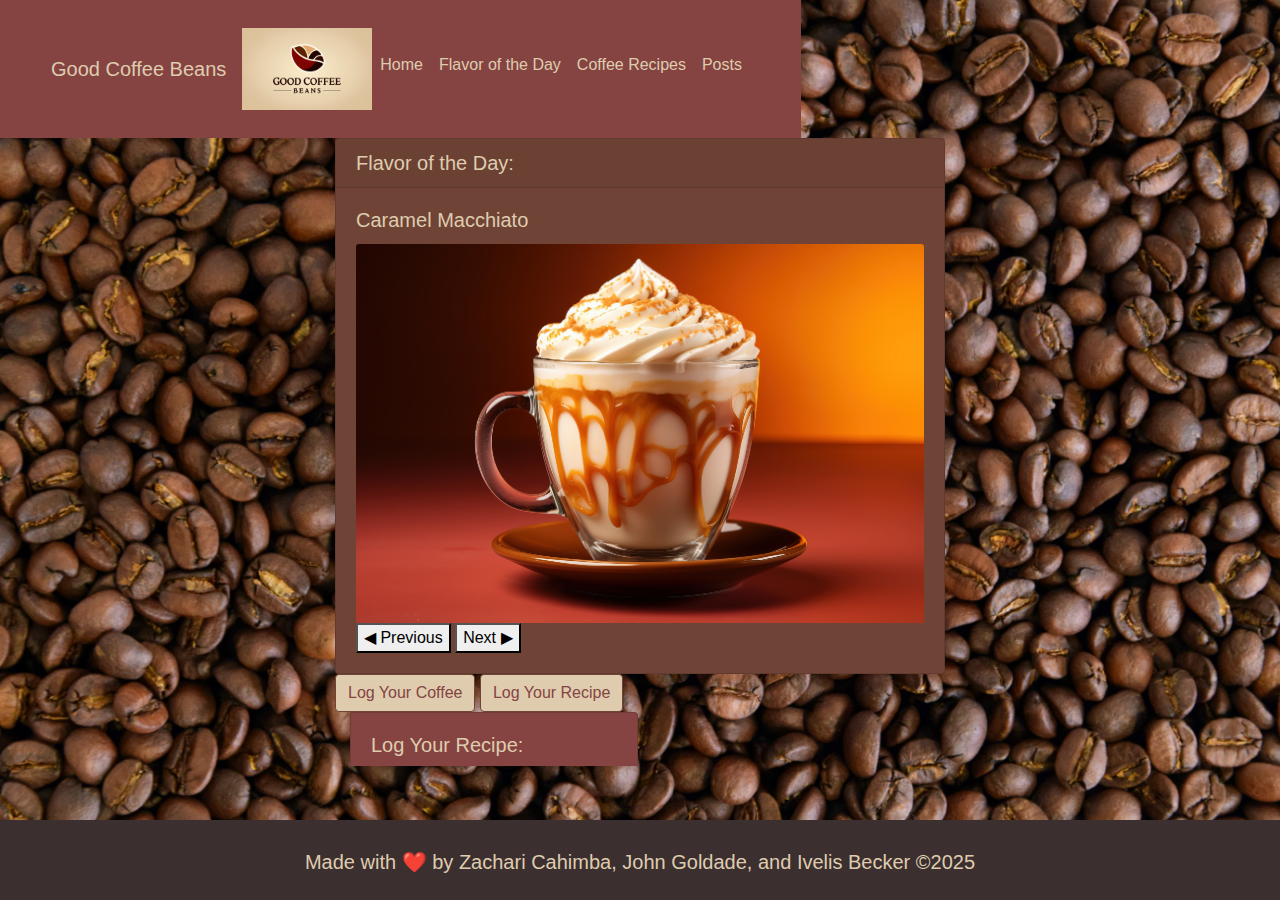
==== index.html @ f3fc2eb4 "Added couple of coffee pictures for Flavor of the Day" ====
<!DOCTYPE html>
<html lang="en">
<head>
    <meta charset="UTF-8">
    <meta name="viewport" content="width=device-width, initial-scale=1.0">
    <title>Good Coffee Beans</title>
    <link rel="stylesheet" href="https://cdn.jsdelivr.net/npm/bootstrap@4.0.0/dist/css/bootstrap.min.css" integrity="sha384-Gn5384xqQ1aoWXA+058RXPxPg6fy4IWvTNh0E263XmFcJlSAwiGgFAW/dAiS6JXm" crossorigin="anonymous">
    <link rel="stylesheet" href="./styles.css">
</head>
<body>
    <header>
      <nav class="navbar navbar-expand-lg" style="background-color: #854442;">
        <div class="container-fluid">
          <a class="navbar-brand" href="index.html" style="color:#DFCCAF">Good Coffee Beans</a>
          <img src="./images/logo.jpg" alt="Bootstrap" width="130" height="82">
          <button class="navbar-toggler" type="button" data-bs-toggle="collapse" data-bs-target="#navbarSupportedContent" aria-controls="navbarSupportedContent" aria-expanded="false" aria-label="Toggle navigation">
            <span class="navbar-toggler-icon"></span>
          </button>
          <div class="collapse navbar-collapse" id="navbarSupportedContent">
            <ul class="navbar-nav me-auto mb-2 mg-lg-0">
              <li class="nav-item">
                <a class="nav-link active" aria-current="page" href="index.html" style="color:#DFCCAF;">Home</a>
              </li>
              <li class="nav-item">
                <a class="nav-link" href="#randomFlavorOfTheDay" style="color:#DFCCAF;">Flavor of the Day</a>
              </li>
              <li class="nav-item">
                <a class="nav-link" href="#" style="color:#DFCCAF;">Coffee Recipes</a>
              </li>
              <li class="nav-item">
                <a class="nav-link" href="./coffee_list.html" style="color:#DFCCAF;">Posts</a>
              </li>
            </ul>
          </div>
        </div>
      </nav>
    </header>
    <main> 
        <div class="col-sm-6 container" id="randomFlavorOfTheDay" style="color: #DFCCAF;">
          <div class="card" style="background-color: #6F4436;">
            <h5 class="card-header">Flavor of the Day:</h5>
            <div class="card-body">
              <h5 class="card-title">Caramel Macchiato</h5>
              <img src="./images/caramel_macchiato.jpg" class="card-img-top" id="coffee" alt="caramel_macchiato">
              <div class="wrapper">
                <div class="carouselbox" aria-role="img" aria-label="carousel">
                  <button class="prev">
                    ◀ Previous
                  </button>
                  <button class="next">
                    Next ▶ 
                  </button>
                </div> 
              </div>
            </div>
          </div>

        <section class="buttons">
          <button class="btn btn-primary" type="submit" class="btn btn-primary" href="#" role="button" style="color: #854442; border-color: #6F4436; background-color: #DFCCAF;">Log Your Coffee</button>
          <button class="btn btn-primary" type="submit" class="btn btn-primary" href="#YourRecipe" role="button" style="color: #854442; border-color: #6F4436; background-color: #DFCCAF;">Log Your Recipe</button>
        </section>

        <section class="randomRecipesByUsers">

        </section>
        <section class="YourRecipe">
          <div class="container" id="randomFlavorOfTheDay">
            <div class="card" style="width: 18rem; background-color: #854442;">
              <div class="card-body">
                <h5 class="card-title">Log Your Recipe:</h5>
                <form>
                  <div class="mb-3">
                    <label for="recipeTitle" class="form-label">Title:</label>
                    <input
                      type="name"
                      class="form-control"
                      id="recipeTitle"
                      placeholder="Caramel Macchiato"
                    />
                    <div class="invalid-feedback">Please provide a title.</div>
                  </div>
                  <div class="mb-3">
                    <label for="ingredients" class="form-label">Ingredients: </label>
                    <textarea class="form-control" id="recipe" rows="3"></textarea>
                  </div>
                  <div class="mb-3">
                    <label for="instructions" class="form-label">Instructions: </label>
                    <textarea class="form-control" id="recipe" rows="3"></textarea>
                  </div>
                  <div class="col-12">
                    <button class="btn btn-primary" type="submit" style="background-color:#DFCCAF; color:#3C2F2F; border-color: #6F4436;">Submit</button>
                  </div>
                </form>
        </section>
    </main>
    <footer> 
        <h5>Made with ❤️ by Zachari Cahimba, John Goldade, and Ivelis Becker &copy2025</h5>
    </footer>
    <script src="./scripts.js"></script>
</body>
</html>
---- styles.css ----
:root {
    --blackCoffee: #3C2F2F;
    --brandy: #854442;
    --desertSand: #DFCCAF;
    --coffee: #6F4436;
    --paleTaupe: #BE9B7B;
}

body {
    display: flex;
    flex-direction: row;
    flex-wrap: wrap;
    background-image: url('images/PIXNIO-coffee.jpg');
    background-size: cover;
    background-attachment: fixed;
}

main {
    height: calc(100vh - 17rem);
    overflow-y: scroll;
}


header {
    color: var(--desertSand);
    text-align: center;
    padding: 20px;
    background-color: var(--brandy);
}

footer {
    color: var(--desertSand);
    text-align: center;
    padding: 30px;
    background-color: var(--blackCoffee);
    width: 100%;
    position: fixed;
    top: calc(100% - 5rem);
}
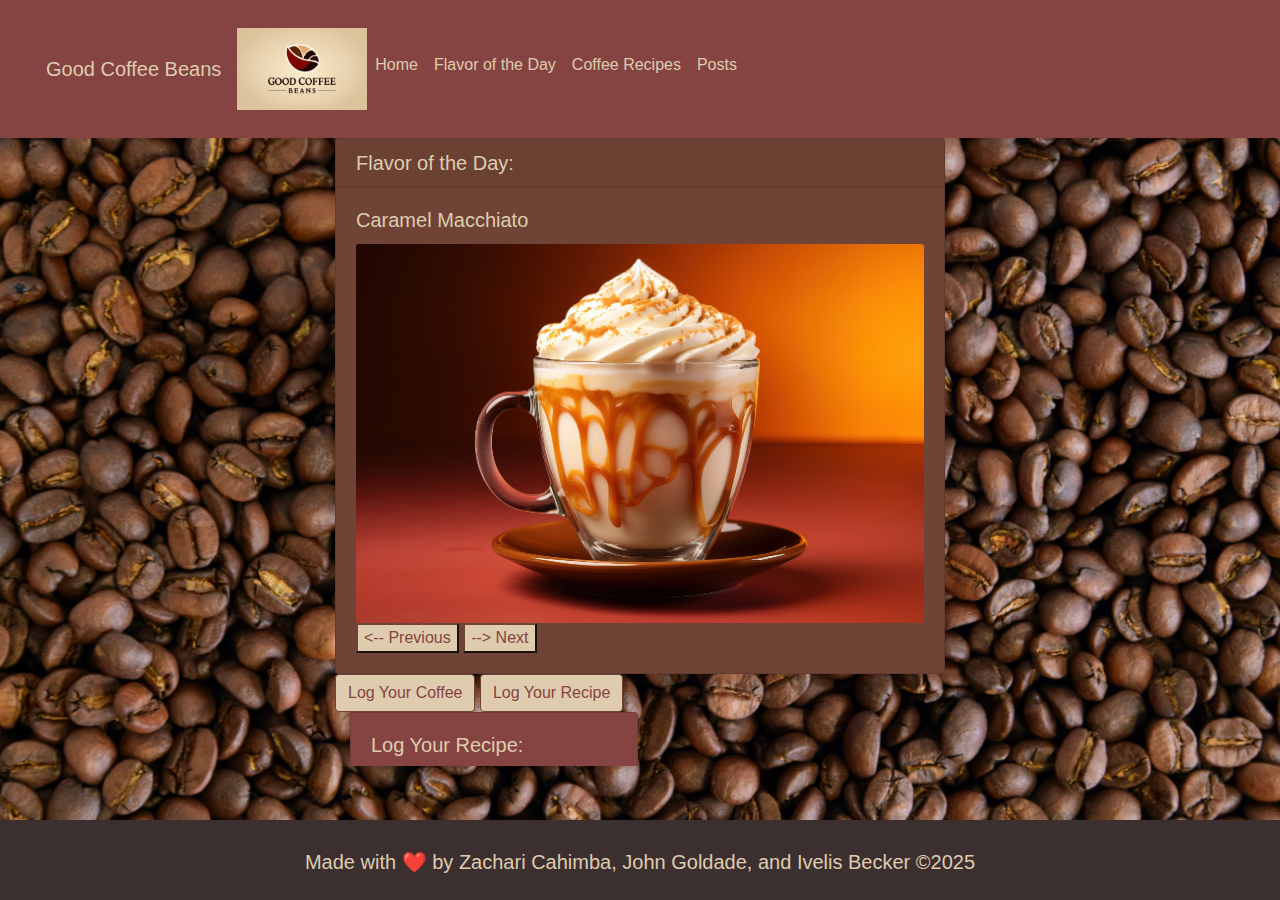
==== commit 839c2907: "Merge pull request #40 from zaccahimba/coffee_feature" ====
--- a/index.html
+++ b/index.html
@@ -5,15 +5,16 @@
     <meta name="viewport" content="width=device-width, initial-scale=1.0">
     <title>Good Coffee Beans</title>
     <link rel="stylesheet" href="https://cdn.jsdelivr.net/npm/bootstrap@4.0.0/dist/css/bootstrap.min.css" integrity="sha384-Gn5384xqQ1aoWXA+058RXPxPg6fy4IWvTNh0E263XmFcJlSAwiGgFAW/dAiS6JXm" crossorigin="anonymous">
+    <script src="https://cdn.jsdelivr.net/npm/bootstrap@5.3.3/dist/js/bootstrap.bundle.min.js" integrity="sha384-YvpcrYf0tY3lHB60NNkmXc5s9fDVZLESaAA55NDzOxhy9GkcIdslK1eN7N6jIeHz" crossorigin="anonymous"></script>
     <link rel="stylesheet" href="./styles.css">
 </head>
 <body>
-    <header>
-      <nav class="navbar navbar-expand-lg" style="background-color: #854442;">
+    <header class="container-fluid">
+      <nav class="navbar navbar-expand-lg navbar-dark">
         <div class="container-fluid">
           <a class="navbar-brand" href="index.html" style="color:#DFCCAF">Good Coffee Beans</a>
           <img src="./images/logo.jpg" alt="Bootstrap" width="130" height="82">
-          <button class="navbar-toggler" type="button" data-bs-toggle="collapse" data-bs-target="#navbarSupportedContent" aria-controls="navbarSupportedContent" aria-expanded="false" aria-label="Toggle navigation">
+          <button class="navbar-toggler border border-light " type="button" data-bs-toggle="collapse" data-bs-target="#navbarSupportedContent" aria-controls="navbarSupportedContent" aria-expanded="false" aria-label="Toggle navigation">
             <span class="navbar-toggler-icon"></span>
           </button>
           <div class="collapse navbar-collapse" id="navbarSupportedContent">
@@ -25,10 +26,10 @@
                 <a class="nav-link" href="#randomFlavorOfTheDay" style="color:#DFCCAF;">Flavor of the Day</a>
               </li>
               <li class="nav-item">
-                <a class="nav-link" href="#" style="color:#DFCCAF;">Coffee Recipes</a>
+                <a class="nav-link" href="./coffee_list.html#d2" style="color:#DFCCAF;">Coffee Recipes</a>
               </li>
               <li class="nav-item">
-                <a class="nav-link" href="./coffee_list.html" style="color:#DFCCAF;">Posts</a>
+                <a class="nav-link" href="./coffee_list.html#d1" style="color:#DFCCAF;">Posts</a>
               </li>
             </ul>
           </div>
@@ -40,16 +41,24 @@
           <div class="card" style="background-color: #6F4436;">
             <h5 class="card-header">Flavor of the Day:</h5>
             <div class="card-body">
-              <h5 class="card-title">Caramel Macchiato</h5>
-              <img src="./images/caramel_macchiato.jpg" class="card-img-top" id="coffee" alt="caramel_macchiato">
+              <h5 class="card-title" id="coffeeName">Caramel Macchiato</h5>
+              <img src="./images/caramel_macchiato.jpg" class="card-img-top img" id="coffee" alt="caramel_macchiato">
               <div class="wrapper">
                 <div class="carouselbox" aria-role="img" aria-label="carousel">
-                  <button class="prev">
-                    ◀ Previous
+                  <button class="prev" style="background-color: #DFCCAF; color:#854442; border-color: #6F4436;">
+                   <-- Previous
                   </button>
-                  <button class="next">
-                    Next ▶ 
+                  <button class="next" style="background-color: #DFCCAF; color:#854442; border-color: #6F4436;">
+                    --> Next
                   </button>
+                  <!-- <button class="carousel-control-prev" type="button" data-bs-target="#carouselExampleIndicators" data-bs-slide="prev">
+                    <span class="carousel-control-prev-icon" aria-hidden="true"></span>
+                    <span class="visually-hidden">Previous</span>
+                  </button>
+                  <button class="carousel-control-next" type="button" data-bs-target="#carouselExampleIndicators" data-bs-slide="next">
+                    <span class="carousel-control-next-icon" aria-hidden="true"></span>
+                    <span class="visually-hidden">Next</span>
+                  </button> -->
                 </div> 
               </div>
             </div>
--- a/styles.css
+++ b/styles.css
@@ -37,3 +37,73 @@
     position: fixed;
     top: calc(100% - 5rem);
 }
+
+{box-sizing: border-box;}
+
+/* Button used to open the coffee log form - fixed at the bottom of the page */
+.open-button {
+  background-color: #555;
+  color: white;
+  padding: 16px 20px;
+  border: none;
+  cursor: pointer;
+  opacity: 0.8;
+  position: fixed;
+  bottom: 23px;
+  right: 28px;
+  width: 280px;
+}
+
+/* The popup form - hidden by default */
+.form-popup {
+  display: none;
+  position: fixed;
+  bottom: 0;
+  right: 15px;
+  border: 3px solid #f1f1f1;
+  z-index: 9;
+}
+
+/* Add styles to the form container */
+.form-container {
+  max-width: 300px;
+  padding: 10px;
+  background-color: white;
+}
+
+/* Full-width input fields */
+.form-container input[type=text], .form-container input[type=password] {
+  width: 100%;
+  padding: 15px;
+  margin: 5px 0 22px 0;
+  border: none;
+  background: #f1f1f1;
+}
+
+/* When the inputs get focus, do something */
+.form-container input[type=text]:focus, .form-container input[type=password]:focus {
+  background-color: #ddd;
+  outline: none;
+}
+
+/* Set a style for the submit/login button */
+.form-container .btn {
+  background-color: #04AA6D;
+  color: white;
+  padding: 16px 20px;
+  border: none;
+  cursor: pointer;
+  width: 100%;
+  margin-bottom:10px;
+  opacity: 0.8;
+}
+
+/* Add a red background color to the cancel button */
+.form-container .cancel {
+  background-color: red;
+}
+
+/* Add some hover effects to buttons */
+.form-container .btn:hover, .open-button:hover {
+  opacity: 1;
+}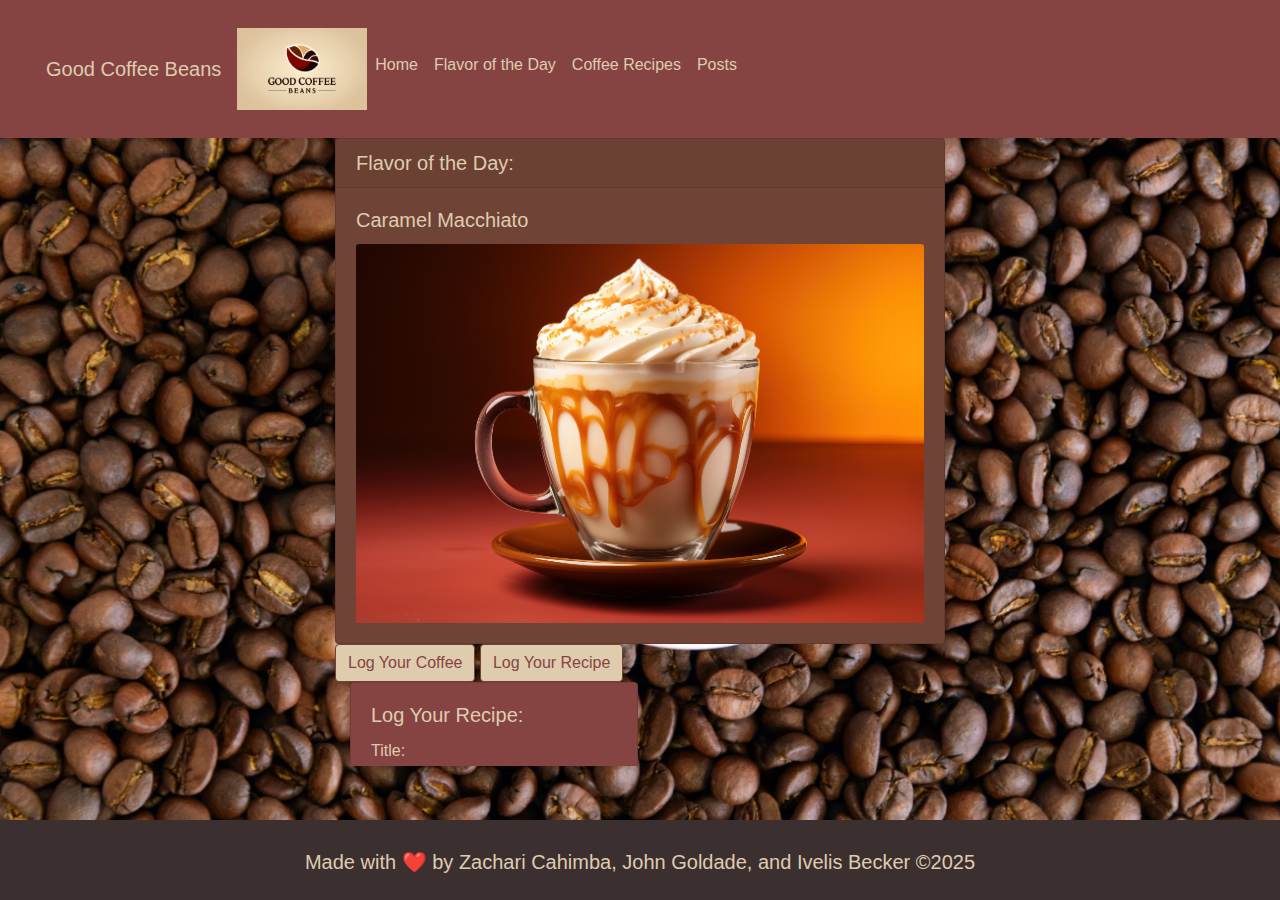
==== commit ef487ba8: "Fixing error in styles.css and index.html" ====
--- a/index.html
+++ b/index.html
@@ -45,12 +45,12 @@
               <img src="./images/caramel_macchiato.jpg" class="card-img-top img" id="coffee" alt="caramel_macchiato">
               <div class="wrapper">
                 <div class="carouselbox" aria-role="img" aria-label="carousel">
-                  <button class="prev" style="background-color: #DFCCAF; color:#854442; border-color: #6F4436;">
+                  <!-- <button class="prev" style="background-color: #DFCCAF; color:#854442; border-color: #6F4436;">
                    <-- Previous
                   </button>
                   <button class="next" style="background-color: #DFCCAF; color:#854442; border-color: #6F4436;">
-                    --> Next
-                  </button>
+                     Next
+                  </button> -->
                   <!-- <button class="carousel-control-prev" type="button" data-bs-target="#carouselExampleIndicators" data-bs-slide="prev">
                     <span class="carousel-control-prev-icon" aria-hidden="true"></span>
                     <span class="visually-hidden">Previous</span>
--- a/styles.css
+++ b/styles.css
@@ -20,6 +20,11 @@
     overflow-y: scroll;
 }
 
+.img {
+    max-height: 2000px;
+    max-width: 2000px;
+}
+
 
 header {
     color: var(--desertSand);
@@ -38,7 +43,7 @@
     top: calc(100% - 5rem);
 }
 
-{box-sizing: border-box;}
+/* {box-sizing: border-box;} */
 
 /* Button used to open the coffee log form - fixed at the bottom of the page */
 .open-button {
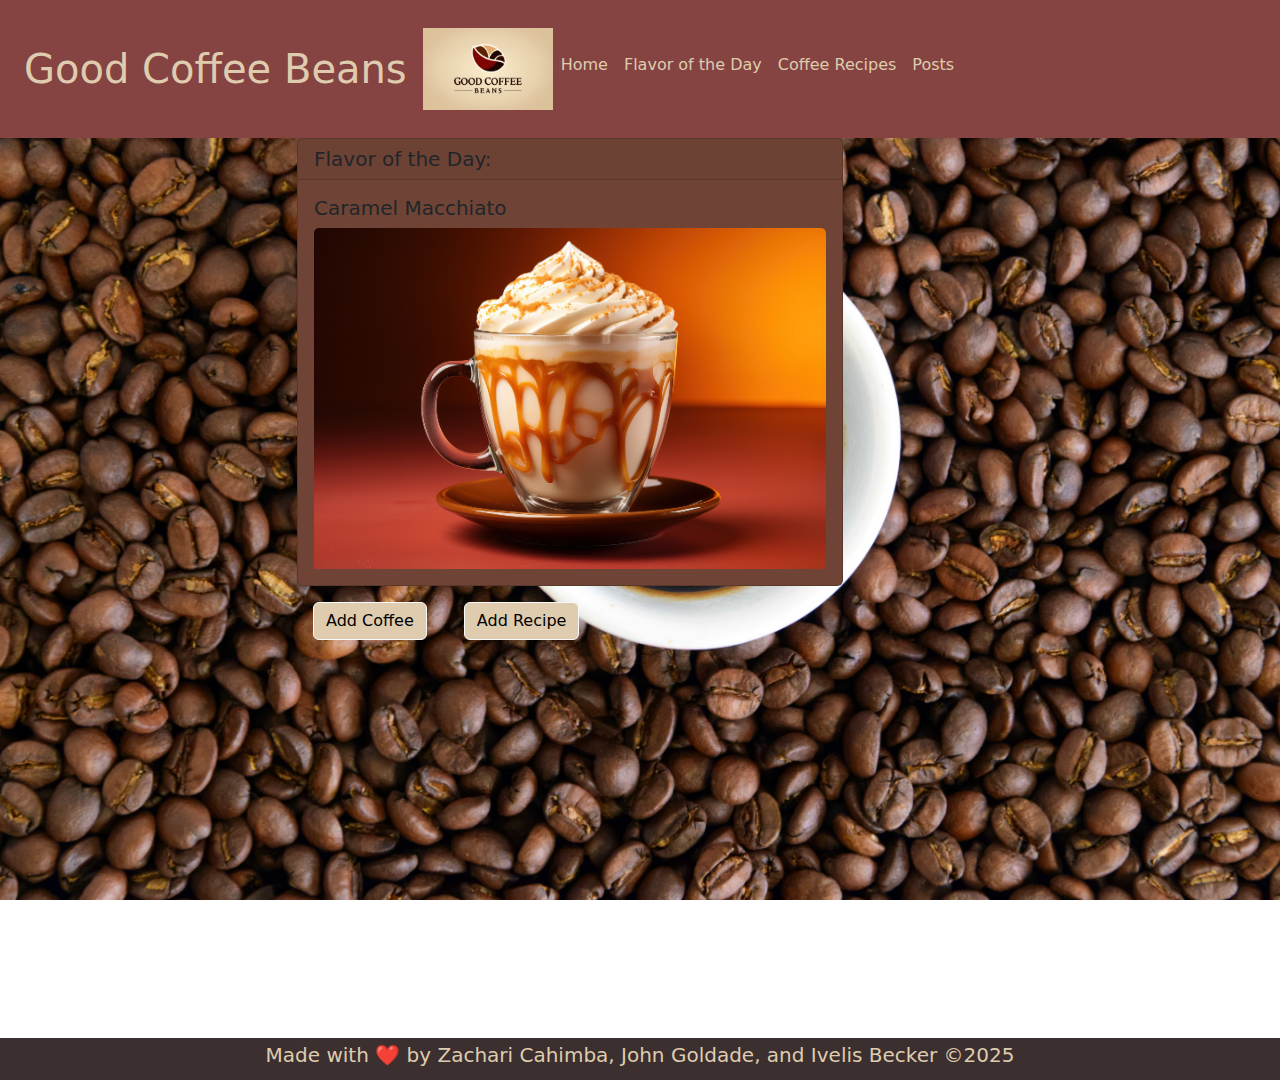
==== commit 80bea132: "Merge pull request #46 from zaccahimba/delete-btn" ====
--- a/index.html
+++ b/index.html
@@ -4,7 +4,7 @@
     <meta charset="UTF-8">
     <meta name="viewport" content="width=device-width, initial-scale=1.0">
     <title>Good Coffee Beans</title>
-    <link rel="stylesheet" href="https://cdn.jsdelivr.net/npm/bootstrap@4.0.0/dist/css/bootstrap.min.css" integrity="sha384-Gn5384xqQ1aoWXA+058RXPxPg6fy4IWvTNh0E263XmFcJlSAwiGgFAW/dAiS6JXm" crossorigin="anonymous">
+    <link href="https://cdn.jsdelivr.net/npm/bootstrap@5.3.3/dist/css/bootstrap.min.css" rel="stylesheet" integrity="sha384-QWTKZyjpPEjISv5WaRU9OFeRpok6YctnYmDr5pNlyT2bRjXh0JMhjY6hW+ALEwIH" crossorigin="anonymous">
     <script src="https://cdn.jsdelivr.net/npm/bootstrap@5.3.3/dist/js/bootstrap.bundle.min.js" integrity="sha384-YvpcrYf0tY3lHB60NNkmXc5s9fDVZLESaAA55NDzOxhy9GkcIdslK1eN7N6jIeHz" crossorigin="anonymous"></script>
     <link rel="stylesheet" href="./styles.css">
 </head>
@@ -12,7 +12,7 @@
     <header class="container-fluid">
       <nav class="navbar navbar-expand-lg navbar-dark">
         <div class="container-fluid">
-          <a class="navbar-brand" href="index.html" style="color:#DFCCAF">Good Coffee Beans</a>
+          <a class="navbar-brand fs-1" href="index.html" style="color:#DFCCAF">Good Coffee Beans</a>
           <img src="./images/logo.jpg" alt="Bootstrap" width="130" height="82">
           <button class="navbar-toggler border border-light " type="button" data-bs-toggle="collapse" data-bs-target="#navbarSupportedContent" aria-controls="navbarSupportedContent" aria-expanded="false" aria-label="Toggle navigation">
             <span class="navbar-toggler-icon"></span>
@@ -37,6 +37,87 @@
       </nav>
     </header>
     <main> 
+      <!-- Modal for entering the recipe for the cards. -->
+      <div class="modal fade" id="add-recipe" data-bs-backdrop="static" tabindex="-1" aria-labelledby="exampleModalLabel" aria-hidden="inert">
+        <div class="modal-dialog">
+            <div class="modal-content">
+                <div class="modal-header">
+                    <h1 class="modal-title fs-5" id="exampleModalLabel">Add Recipe</h1>
+                    <button type="button" class="btn-close" data-bs-dismiss="modal" aria-label="Close"></button>
+                </div>
+                <div class="modal-body">
+                    <form>
+                        <div class="mb-3">
+                            <label for="recipient-name" class="col-form-label">Name</label>
+                            <input type="text" class="form-control" id="recipe-name">
+                        </div>
+                        <div class="mb-3">
+                            <label for="message-text" class="col-form-label">Ingredients</label>
+                            <textarea class="form-control" id="ingredient-list"></textarea>
+                        </div>
+                        <div class="mb-3">
+                            <label for="message-text" class="col-form-label">Instructions</label>
+                            <textarea class="form-control" id="instructions-text"></textarea>
+                        </div>
+                    </form>
+                </div>
+                <div class="modal-footer">
+                    <button type="button" class="btn btn-secondary" data-bs-dismiss="modal" id="close">Close</button>
+                    <button type="button" class="btn btn-primary" id="save">Save Recipe</button>
+                </div>
+            </div>
+        </div>
+      </div>
+
+      <!-- Modal for entering the recipe for the cards. -->
+      <div class="modal fade" id="add-coffee" data-bs-backdrop="static" tabindex="-1" aria-labelledby="exampleModalLabel" aria-hidden="inert">
+        <div class="modal-dialog">
+            <div class="modal-content">
+                <div class="modal-header">
+                    <h1 class="modal-title fs-5" id="exampleModalLabel">Add Coffee</h1>
+                    <button type="button" class="btn-close" data-bs-dismiss="modal" aria-label="Close"></button>
+                </div>
+                <div class="modal-body">
+                    <form>
+                        <div class="mb-3">
+                            <label for="recipient-name" class="col-form-label">Name</label>
+                            <input type="text" class="form-control" id="coffee-name" placeholder="Mocha">
+                        </div>
+                        <div class="mb-3">
+                            <label for="message-text" class="col-form-label">Date</label>
+                            <input type="text" class="form-control" id="date" placeholder="January 27, 2025">
+                        </div>
+                        <div class="mb-3">
+                            <label for="message-text" class="col-form-label">Coffee Shop Name</label>
+                            <input type="text" class="form-control" id="cs-name" placeholder="Radina's">
+                        </div>
+                        <div class="mb-3">
+                          <label for="message-text" class="col-form-label">Coffee Brand</label>
+                          <input type="text" class="form-control" id="c-b" placeholder="Radina's Own">
+                        </div>
+                        <div class="mb-3">
+                          <label for="message-text" class="col-form-label">Coffee Variety</label>
+                          <input type="text" class="form-control" id="c-v" placeholder="Arabica">
+                        </div>
+                        <div class="mb-3">
+                          <label for="message-text" class="col-form-label">Price</label>
+                          <input type="text" class="form-control" id="price" placeholder="$7.25">
+                        </div>
+                        <div class="mb-3">
+                          <label for="message-text" class="col-form-label">Comments</label>
+                          <textarea class="form-control" id="comments"></textarea>
+                        </div>
+                    </form>
+                </div>
+                <div class="modal-footer">
+                    <button type="button" class="btn btn-secondary" data-bs-dismiss="modal" id="close">Close</button>
+                    <button type="button" class="btn btn-primary" id="saveC">Save Coffee</button>
+                </div>
+            </div>
+          </div>
+        </div>
+
+
         <div class="col-sm-6 container" id="randomFlavorOfTheDay" style="color: #DFCCAF;">
           <div class="card" style="background-color: #6F4436;">
             <h5 class="card-header">Flavor of the Day:</h5>
@@ -44,62 +125,18 @@
               <h5 class="card-title" id="coffeeName">Caramel Macchiato</h5>
               <img src="./images/caramel_macchiato.jpg" class="card-img-top img" id="coffee" alt="caramel_macchiato">
               <div class="wrapper">
-                <div class="carouselbox" aria-role="img" aria-label="carousel">
-                  <!-- <button class="prev" style="background-color: #DFCCAF; color:#854442; border-color: #6F4436;">
-                   <-- Previous
-                  </button>
-                  <button class="next" style="background-color: #DFCCAF; color:#854442; border-color: #6F4436;">
-                     Next
-                  </button> -->
-                  <!-- <button class="carousel-control-prev" type="button" data-bs-target="#carouselExampleIndicators" data-bs-slide="prev">
-                    <span class="carousel-control-prev-icon" aria-hidden="true"></span>
-                    <span class="visually-hidden">Previous</span>
-                  </button>
-                  <button class="carousel-control-next" type="button" data-bs-target="#carouselExampleIndicators" data-bs-slide="next">
-                    <span class="carousel-control-next-icon" aria-hidden="true"></span>
-                    <span class="visually-hidden">Next</span>
-                  </button> -->
-                </div> 
+                <div class="carouselbox" aria-role="img" aria-label="carousel"></div> 
               </div>
             </div>
           </div>
 
         <section class="buttons">
-          <button class="btn btn-primary" type="submit" class="btn btn-primary" href="#" role="button" style="color: #854442; border-color: #6F4436; background-color: #DFCCAF;">Log Your Coffee</button>
-          <button class="btn btn-primary" type="submit" class="btn btn-primary" href="#YourRecipe" role="button" style="color: #854442; border-color: #6F4436; background-color: #DFCCAF;">Log Your Recipe</button>
+          <button type="button" class="btn btn-light m-3" data-bs-toggle="modal" data-bs-target="#add-coffee" style="background-color:#DFCCAF">Add Coffee</button>
+          <button type="button" class="btn btn-light m-3" data-bs-toggle="modal" data-bs-target="#add-recipe" style="background-color:#DFCCAF">Add Recipe</button>
         </section>
 
         <section class="randomRecipesByUsers">
 
-        </section>
-        <section class="YourRecipe">
-          <div class="container" id="randomFlavorOfTheDay">
-            <div class="card" style="width: 18rem; background-color: #854442;">
-              <div class="card-body">
-                <h5 class="card-title">Log Your Recipe:</h5>
-                <form>
-                  <div class="mb-3">
-                    <label for="recipeTitle" class="form-label">Title:</label>
-                    <input
-                      type="name"
-                      class="form-control"
-                      id="recipeTitle"
-                      placeholder="Caramel Macchiato"
-                    />
-                    <div class="invalid-feedback">Please provide a title.</div>
-                  </div>
-                  <div class="mb-3">
-                    <label for="ingredients" class="form-label">Ingredients: </label>
-                    <textarea class="form-control" id="recipe" rows="3"></textarea>
-                  </div>
-                  <div class="mb-3">
-                    <label for="instructions" class="form-label">Instructions: </label>
-                    <textarea class="form-control" id="recipe" rows="3"></textarea>
-                  </div>
-                  <div class="col-12">
-                    <button class="btn btn-primary" type="submit" style="background-color:#DFCCAF; color:#3C2F2F; border-color: #6F4436;">Submit</button>
-                  </div>
-                </form>
         </section>
     </main>
     <footer> 
--- a/styles.css
+++ b/styles.css
@@ -16,8 +16,7 @@
 }
 
 main {
-    height: calc(100vh - 17rem);
-    overflow-y: scroll;
+    min-height: 100vh;
 }
 
 .img {
@@ -36,14 +35,14 @@
 footer {
     color: var(--desertSand);
     text-align: center;
-    padding: 30px;
+    padding: 5px;
     background-color: var(--blackCoffee);
     width: 100%;
-    position: fixed;
-    top: calc(100% - 5rem);
 }
 
+
 /* {box-sizing: border-box;} */
+
 
 /* Button used to open the coffee log form - fixed at the bottom of the page */
 .open-button {
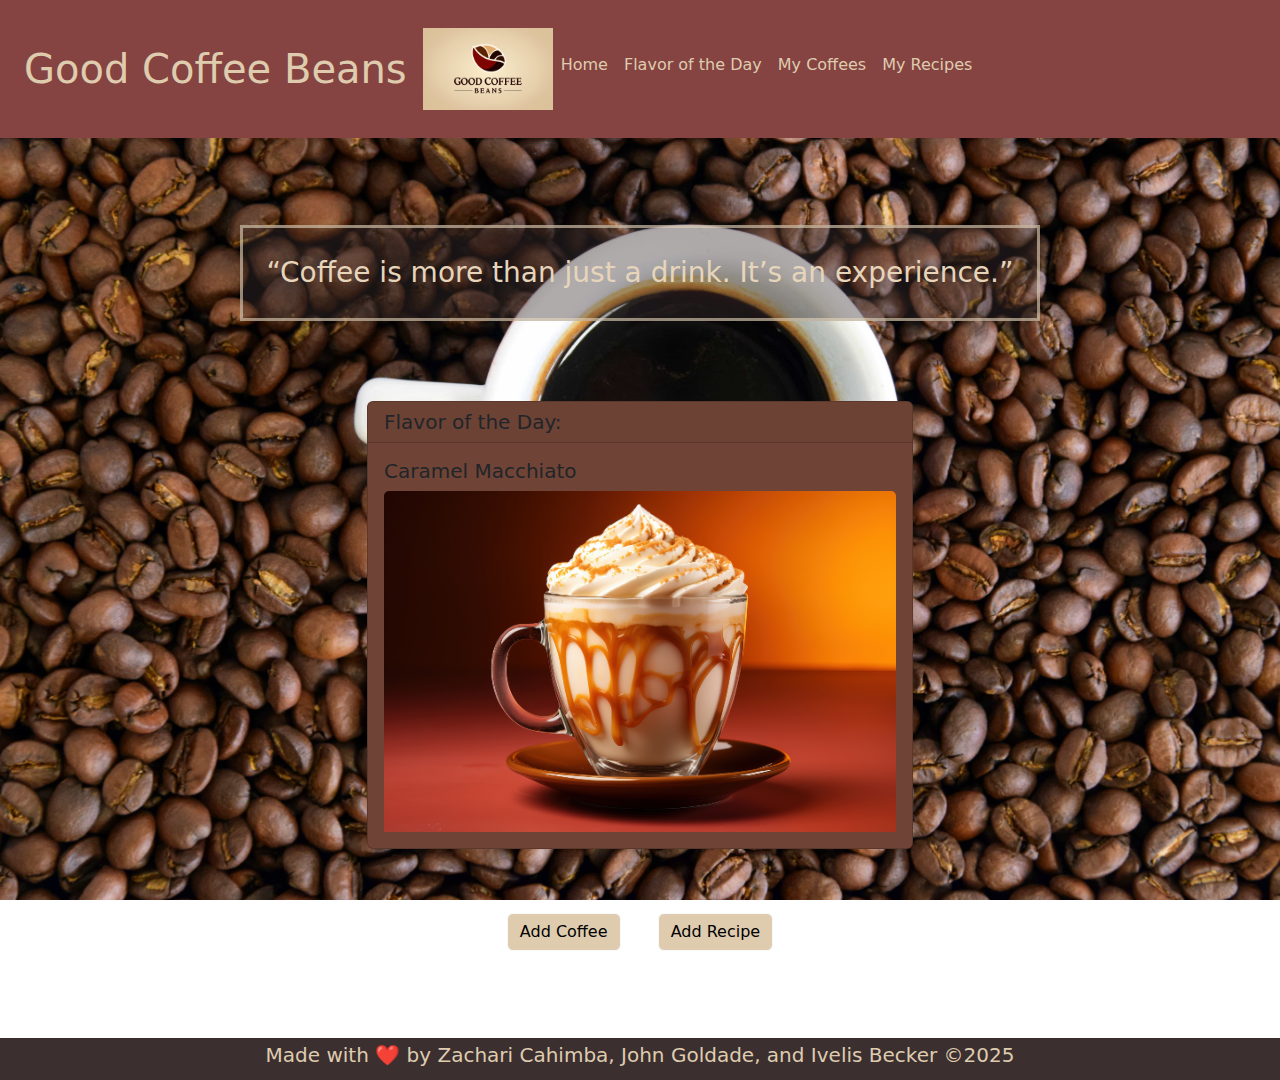
==== commit 08cb4f30: "Cleaned up code and added quote to the main page for trial" ====
--- a/index.html
+++ b/index.html
@@ -3,12 +3,19 @@
 <head>
     <meta charset="UTF-8">
     <meta name="viewport" content="width=device-width, initial-scale=1.0">
+    <!-- Linked style files -->
+    <link href="https://cdn.jsdelivr.net/npm/bootstrap@5.3.3/dist/css/bootstrap.min.css" rel="stylesheet" integrity="sha384-QWTKZyjpPEjISv5WaRU9OFeRpok6YctnYmDr5pNlyT2bRjXh0JMhjY6hW+ALEwIH" crossorigin="anonymous">
+    <link rel="stylesheet" href="./styles.css">
+    <!-- Linked JavaScript files -->
+    <script src="https://cdn.jsdelivr.net/npm/bootstrap@5.3.3/dist/js/bootstrap.bundle.min.js" integrity="sha384-YvpcrYf0tY3lHB60NNkmXc5s9fDVZLESaAA55NDzOxhy9GkcIdslK1eN7N6jIeHz" crossorigin="anonymous"></script>
+    <script defer src="./scripts.js"></script>
+    <script defer src="./logic.js"></script>
+    <!-- Browser tab title -->
     <title>Good Coffee Beans</title>
-    <link href="https://cdn.jsdelivr.net/npm/bootstrap@5.3.3/dist/css/bootstrap.min.css" rel="stylesheet" integrity="sha384-QWTKZyjpPEjISv5WaRU9OFeRpok6YctnYmDr5pNlyT2bRjXh0JMhjY6hW+ALEwIH" crossorigin="anonymous">
-    <script src="https://cdn.jsdelivr.net/npm/bootstrap@5.3.3/dist/js/bootstrap.bundle.min.js" integrity="sha384-YvpcrYf0tY3lHB60NNkmXc5s9fDVZLESaAA55NDzOxhy9GkcIdslK1eN7N6jIeHz" crossorigin="anonymous"></script>
-    <link rel="stylesheet" href="./styles.css">
 </head>
+
 <body>
+    <!-- Header containing logo and links to the various parts of the site. -->
     <header class="container-fluid">
       <nav class="navbar navbar-expand-lg navbar-dark">
         <div class="container-fluid">
@@ -20,26 +27,27 @@
           <div class="collapse navbar-collapse" id="navbarSupportedContent">
             <ul class="navbar-nav me-auto mb-2 mg-lg-0">
               <li class="nav-item">
-                <a class="nav-link active" aria-current="page" href="index.html" style="color:#DFCCAF;">Home</a>
+                <a class="nav-link link" aria-current="page" href="index.html">Home</a>
               </li>
               <li class="nav-item">
-                <a class="nav-link" href="#randomFlavorOfTheDay" style="color:#DFCCAF;">Flavor of the Day</a>
+                <a class="nav-link link" href="#randomFlavorOfTheDay">Flavor of the Day</a>
               </li>
               <li class="nav-item">
-                <a class="nav-link" href="./coffee_list.html#d2" style="color:#DFCCAF;">Coffee Recipes</a>
+                <a class="nav-link link" href="./coffee_list.html#d1">My Coffees</a>
               </li>
               <li class="nav-item">
-                <a class="nav-link" href="./coffee_list.html#d1" style="color:#DFCCAF;">Posts</a>
+                <a class="nav-link link" href="./coffee_list.html#d2">My Recipes</a>
               </li>
             </ul>
           </div>
         </div>
       </nav>
     </header>
+
     <main> 
       <!-- Modal for entering the recipe for the cards. -->
       <div class="modal fade" id="add-recipe" data-bs-backdrop="static" tabindex="-1" aria-labelledby="exampleModalLabel" aria-hidden="inert">
-        <div class="modal-dialog">
+        <div class="modal-dialog modal-dialog-centered">
             <div class="modal-content">
                 <div class="modal-header">
                     <h1 class="modal-title fs-5" id="exampleModalLabel">Add Recipe</h1>
@@ -69,9 +77,9 @@
         </div>
       </div>
 
-      <!-- Modal for entering the recipe for the cards. -->
+      <!-- Modal for entering the coffee information for the cards. -->
       <div class="modal fade" id="add-coffee" data-bs-backdrop="static" tabindex="-1" aria-labelledby="exampleModalLabel" aria-hidden="inert">
-        <div class="modal-dialog">
+        <div class="modal-dialog modal-dialog-centered">
             <div class="modal-content">
                 <div class="modal-header">
                     <h1 class="modal-title fs-5" id="exampleModalLabel">Add Coffee</h1>
@@ -114,10 +122,16 @@
                     <button type="button" class="btn btn-primary" id="saveC">Save Coffee</button>
                 </div>
             </div>
-          </div>
         </div>
-
-
+      </div>
+      <!-- Page quote -->
+      <section class="m-3">
+        <blockquote class="blockquote fs-3">
+          <p class="m-4">“Coffee is more than just a drink. It’s an experience.”</p>
+        </blockquote>
+      </section>
+      <!-- Flavor of the day and its picture. It changes randomly with every page refresh. -->
+      <section class="m-5">
         <div class="col-sm-6 container" id="randomFlavorOfTheDay" style="color: #DFCCAF;">
           <div class="card" style="background-color: #6F4436;">
             <h5 class="card-header">Flavor of the Day:</h5>
@@ -129,19 +143,19 @@
               </div>
             </div>
           </div>
+        </div>
+      </section>
+      <!-- Buttons for calling the enter coffee or enter recipe modals. -->
+      <section class="buttons">
+        <button type="button" class="btn btn-light m-3" data-bs-toggle="modal" data-bs-target="#add-coffee" style="background-color:#DFCCAF">Add Coffee</button>
+        <button type="button" class="btn btn-light m-3" data-bs-toggle="modal" data-bs-target="#add-recipe" style="background-color:#DFCCAF">Add Recipe</button>
+      </section>
 
-        <section class="buttons">
-          <button type="button" class="btn btn-light m-3" data-bs-toggle="modal" data-bs-target="#add-coffee" style="background-color:#DFCCAF">Add Coffee</button>
-          <button type="button" class="btn btn-light m-3" data-bs-toggle="modal" data-bs-target="#add-recipe" style="background-color:#DFCCAF">Add Recipe</button>
-        </section>
+    </main>
 
-        <section class="randomRecipesByUsers">
-
-        </section>
-    </main>
     <footer> 
         <h5>Made with ❤️ by Zachari Cahimba, John Goldade, and Ivelis Becker &copy2025</h5>
     </footer>
-    <script src="./scripts.js"></script>
+    
 </body>
 </html>--- a/styles.css
+++ b/styles.css
@@ -1,15 +1,18 @@
+/* Global color variables */
 :root {
     --blackCoffee: #3C2F2F;
     --brandy: #854442;
     --desertSand: #DFCCAF;
     --coffee: #6F4436;
     --paleTaupe: #BE9B7B;
+    --sand: #e6d5bb;
+    --fadedBrandy: rgb(133, 68, 66, 0.5);
+    --fadedBlackCoffee: rgb(60, 47, 47, 0.4);
+    --fadedSand: rgb(230, 213, 187, 0.6);
 }
 
+/* Element styling */
 body {
-    display: flex;
-    flex-direction: row;
-    flex-wrap: wrap;
     background-image: url('images/PIXNIO-coffee.jpg');
     background-size: cover;
     background-attachment: fixed;
@@ -17,13 +20,20 @@
 
 main {
     min-height: 100vh;
+    display: flex;
+    flex-direction: column;
+    justify-content: center;
+    align-items: center;
 }
 
-.img {
-    max-height: 2000px;
-    max-width: 2000px;
+blockquote {
+  text-align: center;
+  color: var(--sand);
+  background-color: var(--fadedBlackCoffee);
+  border-style: solid;
+  border-color: var(--fadedSand);
+
 }
-
 
 header {
     color: var(--desertSand);
@@ -40,11 +50,24 @@
     width: 100%;
 }
 
+/* Class styling */
+.img {
+  max-height: 2000px;
+  max-width: 2000px;
+}
 
-/* {box-sizing: border-box;} */
+.link {
+  color: var(--desertSand)
+}
+
+/* Changes the color of the navbar links when hovering over them */
+.link:hover {
+  color: var(--paleTaupe)
+}
 
 
-/* Button used to open the coffee log form - fixed at the bottom of the page */
+
+/* Button used to open the coffee log form - fixed at the bottom of the page
 .open-button {
   background-color: #555;
   color: white;
@@ -58,7 +81,7 @@
   width: 280px;
 }
 
-/* The popup form - hidden by default */
+The popup form - hidden by default
 .form-popup {
   display: none;
   position: fixed;
@@ -68,14 +91,14 @@
   z-index: 9;
 }
 
-/* Add styles to the form container */
+Add styles to the form container
 .form-container {
   max-width: 300px;
   padding: 10px;
   background-color: white;
 }
 
-/* Full-width input fields */
+Full-width input fields
 .form-container input[type=text], .form-container input[type=password] {
   width: 100%;
   padding: 15px;
@@ -84,13 +107,13 @@
   background: #f1f1f1;
 }
 
-/* When the inputs get focus, do something */
+When the inputs get focus, do something
 .form-container input[type=text]:focus, .form-container input[type=password]:focus {
   background-color: #ddd;
   outline: none;
 }
 
-/* Set a style for the submit/login button */
+Set a style for the submit/login button
 .form-container .btn {
   background-color: #04AA6D;
   color: white;
@@ -102,12 +125,12 @@
   opacity: 0.8;
 }
 
-/* Add a red background color to the cancel button */
+Add a red background color to the cancel button
 .form-container .cancel {
   background-color: red;
 }
 
-/* Add some hover effects to buttons */
+Add some hover effects to buttons
 .form-container .btn:hover, .open-button:hover {
   opacity: 1;
-}+} */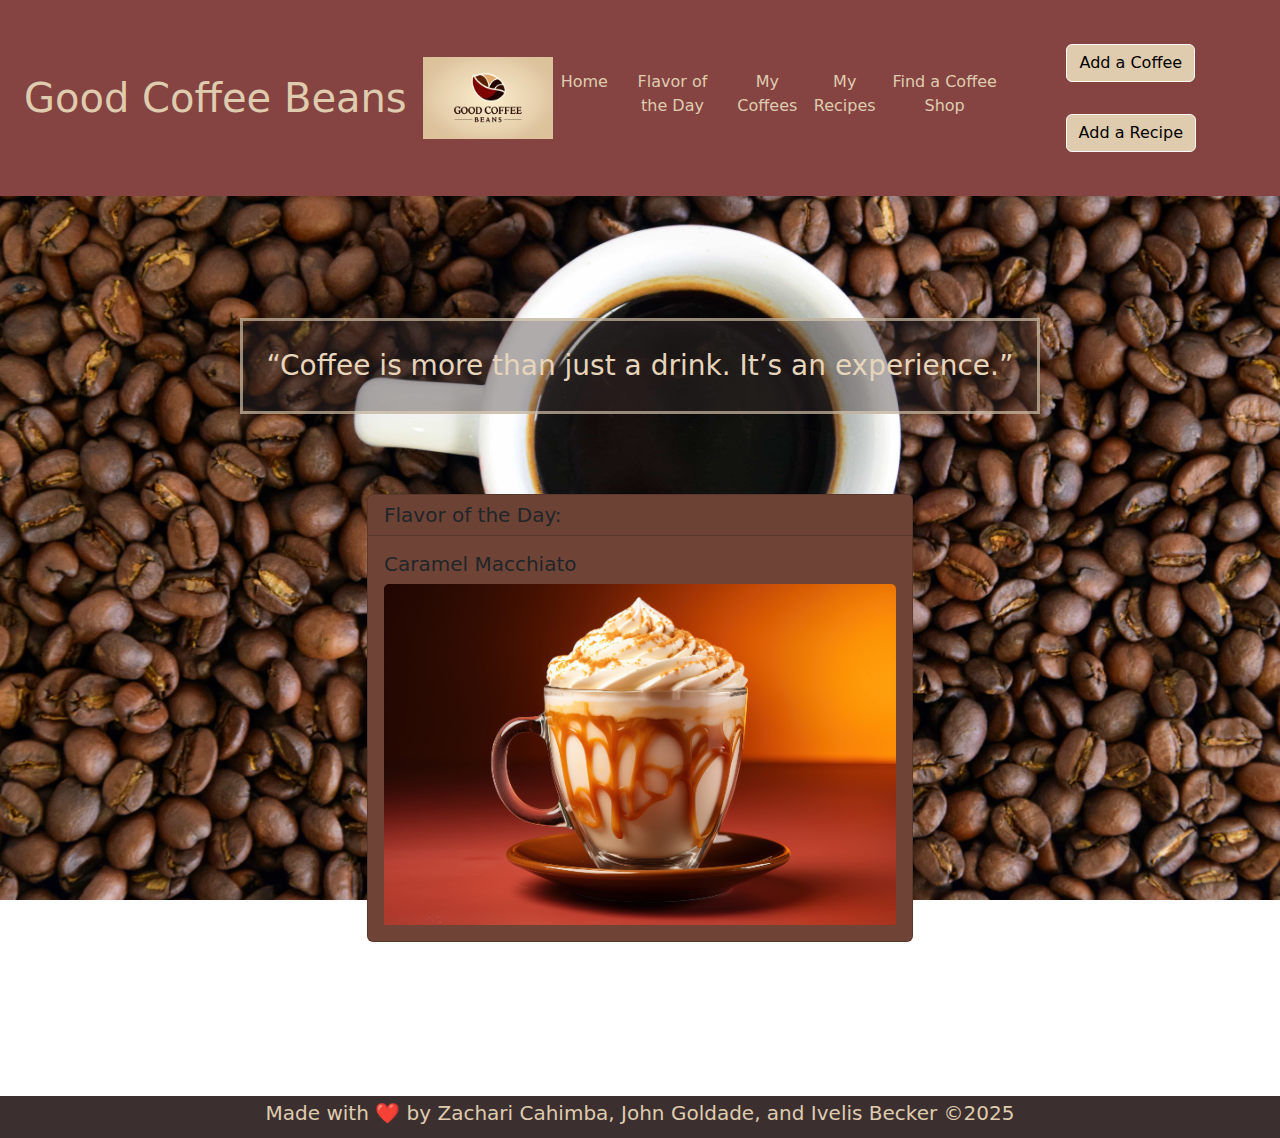
==== commit 5f50151e: "Merge pull request #48 from zaccahimba/maps" ====
--- a/index.html
+++ b/index.html
@@ -38,7 +38,15 @@
               <li class="nav-item">
                 <a class="nav-link link" href="./coffee_list.html#d2">My Recipes</a>
               </li>
+              <li class="nav-item">
+                <a class="nav-link link" href="https://www.google.com/maps/search/coffee+shops/">Find a Coffee Shop</a>
+              </li>
             </ul>
+            <!-- Buttons for calling the enter coffee or enter recipe modals. -->
+            <div class="buttons">
+              <button type="button" class="btn btn-light m-3" data-bs-toggle="modal" data-bs-target="#add-coffee" style="background-color:#DFCCAF">Add a Coffee</button>
+              <button type="button" class="btn btn-light m-3" data-bs-toggle="modal" data-bs-target="#add-recipe" style="background-color:#DFCCAF">Add a Recipe</button>
+            </div>
           </div>
         </div>
       </nav>
@@ -145,12 +153,7 @@
           </div>
         </div>
       </section>
-      <!-- Buttons for calling the enter coffee or enter recipe modals. -->
-      <section class="buttons">
-        <button type="button" class="btn btn-light m-3" data-bs-toggle="modal" data-bs-target="#add-coffee" style="background-color:#DFCCAF">Add Coffee</button>
-        <button type="button" class="btn btn-light m-3" data-bs-toggle="modal" data-bs-target="#add-recipe" style="background-color:#DFCCAF">Add Recipe</button>
-      </section>
-
+    
     </main>
 
     <footer> 
--- a/styles.css
+++ b/styles.css
@@ -24,6 +24,7 @@
     flex-direction: column;
     justify-content: center;
     align-items: center;
+
 }
 
 blockquote {
@@ -54,6 +55,10 @@
 .img {
   max-height: 2000px;
   max-width: 2000px;
+}
+
+.abtns {
+  justify-content: flex-end;
 }
 
 .link {
